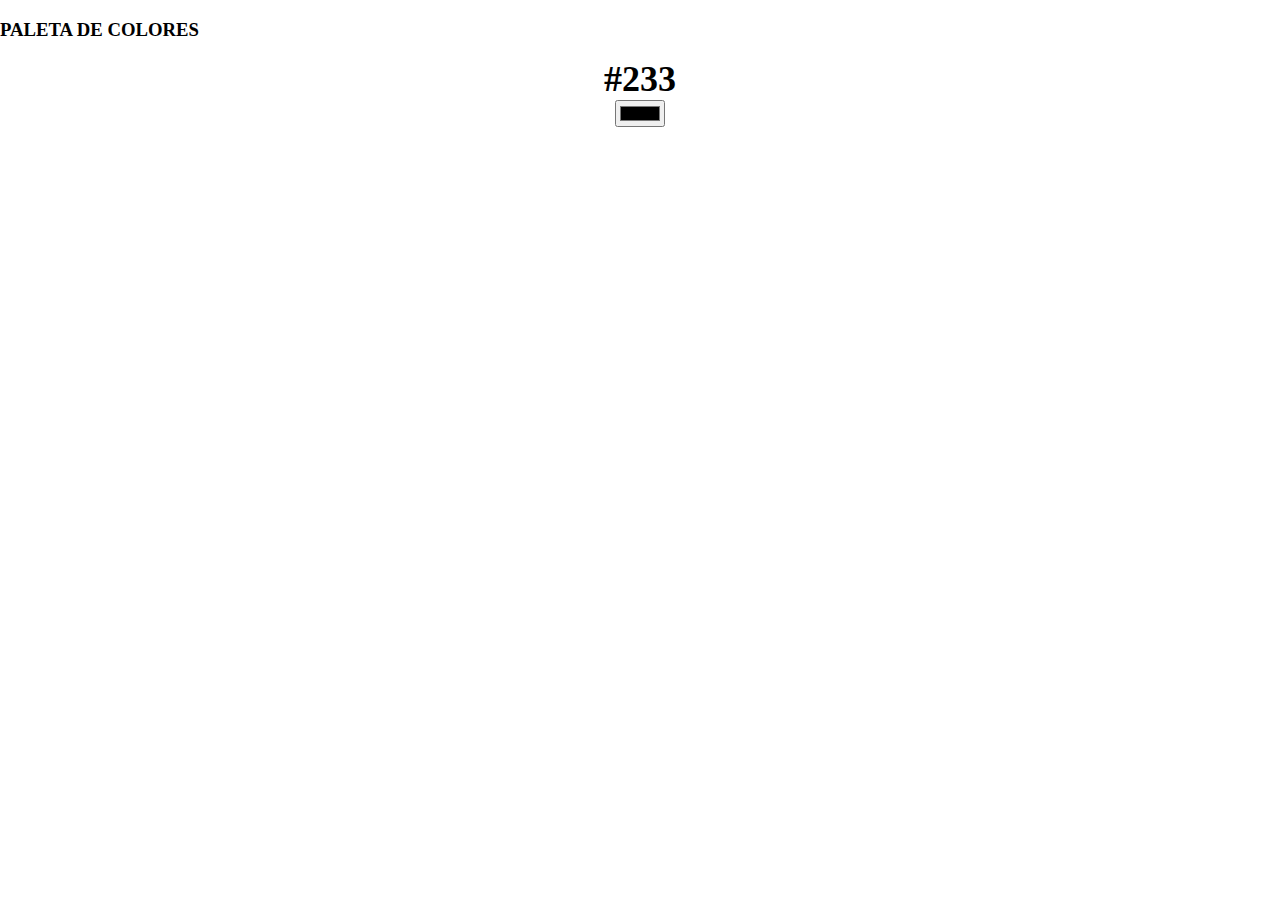
==== index.html @ 8121acbd "subiendo estructura de carpetas" ====
<!DOCTYPE html>
<html lang="en">
<head>
    <meta charset="UTF-8">
    <meta http-equiv="X-UA-Compatible" content="IE=edge">
    <meta name="viewport" content="width=device-width, initial-scale=1.0">
    <title>Document</title>

    <link rel="stylesheet" href="/css/normalize.css">
    <link rel="stylesheet" href="./css/style.css">
</head>
<body>
    <h3>PALETA DE COLORES</h3>
    <div class="salida" id="salida">#233</div>
     
    <div class="color-div">
        <input type="color" name="" id="color">
    </div>

    <script src="/js/js.js"></script>
</body>
</html>
---- css/style.css ----
@import url('https://fonts.googleapis.com/css2?family=Noto+Sans&display=swap');

html,body{
margin:0;
padding:0;
}
.salida{
    text-transform:uppercase;
    text-align:center;
    font-weight: bold;
    font-size: 4vh;
}
.color-div{
    text-align:center;
}
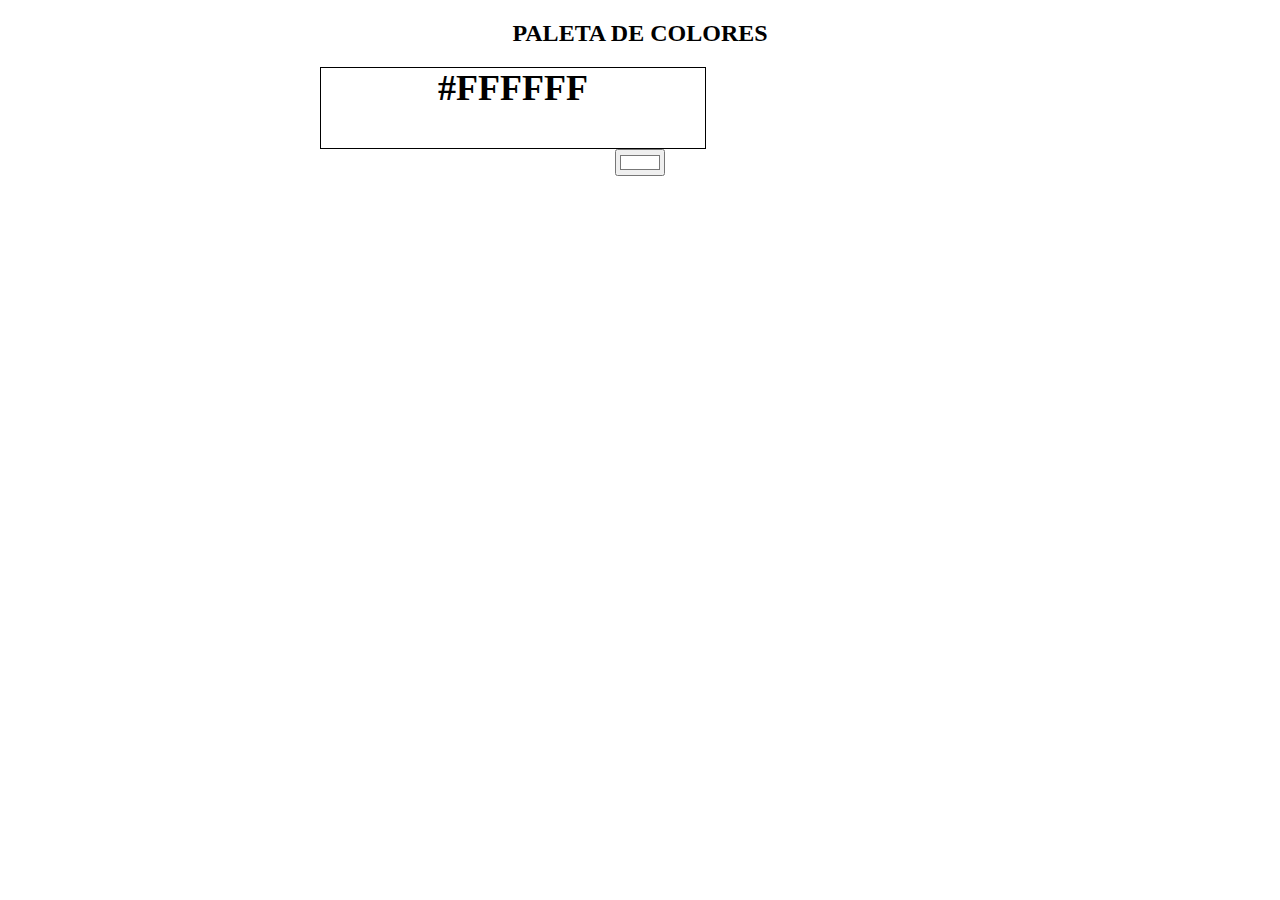
==== commit 530d0d15: "terminado el proyecto de color" ====
--- a/index.html
+++ b/index.html
@@ -6,17 +6,21 @@
     <meta name="viewport" content="width=device-width, initial-scale=1.0">
     <title>Document</title>
 
-    <link rel="stylesheet" href="/css/normalize.css">
+    <link rel="stylesheet" href="./css/normalize.css">
     <link rel="stylesheet" href="./css/style.css">
+    <link rel="shortcut icon" href="./assets/javascript.ico" type="image/x-icon">
 </head>
 <body>
-    <h3>PALETA DE COLORES</h3>
-    <div class="salida" id="salida">#233</div>
+
+    <h2 style="text-align:center;">PALETA DE COLORES</h2>
+    <div class="salida" id="salida">#ffffff</div>
      
-    <div class="color-div">
-        <input type="color" name="" id="color">
+    <div class="color-div"><!--value cambio el color-->
+        <input type="color" value="#ffffff" id="color">
     </div>
 
-    <script src="/js/js.js"></script>
+
+
+    <script src="./js/color.js"> </script>
 </body>
 </html>--- a/css/style.css
+++ b/css/style.css
@@ -9,6 +9,10 @@
     text-align:center;
     font-weight: bold;
     font-size: 4vh;
+    border: 1px solid #000;
+    width: 30%;
+    height:5rem;
+    margin:0 25%;
 }
 .color-div{
     text-align:center;
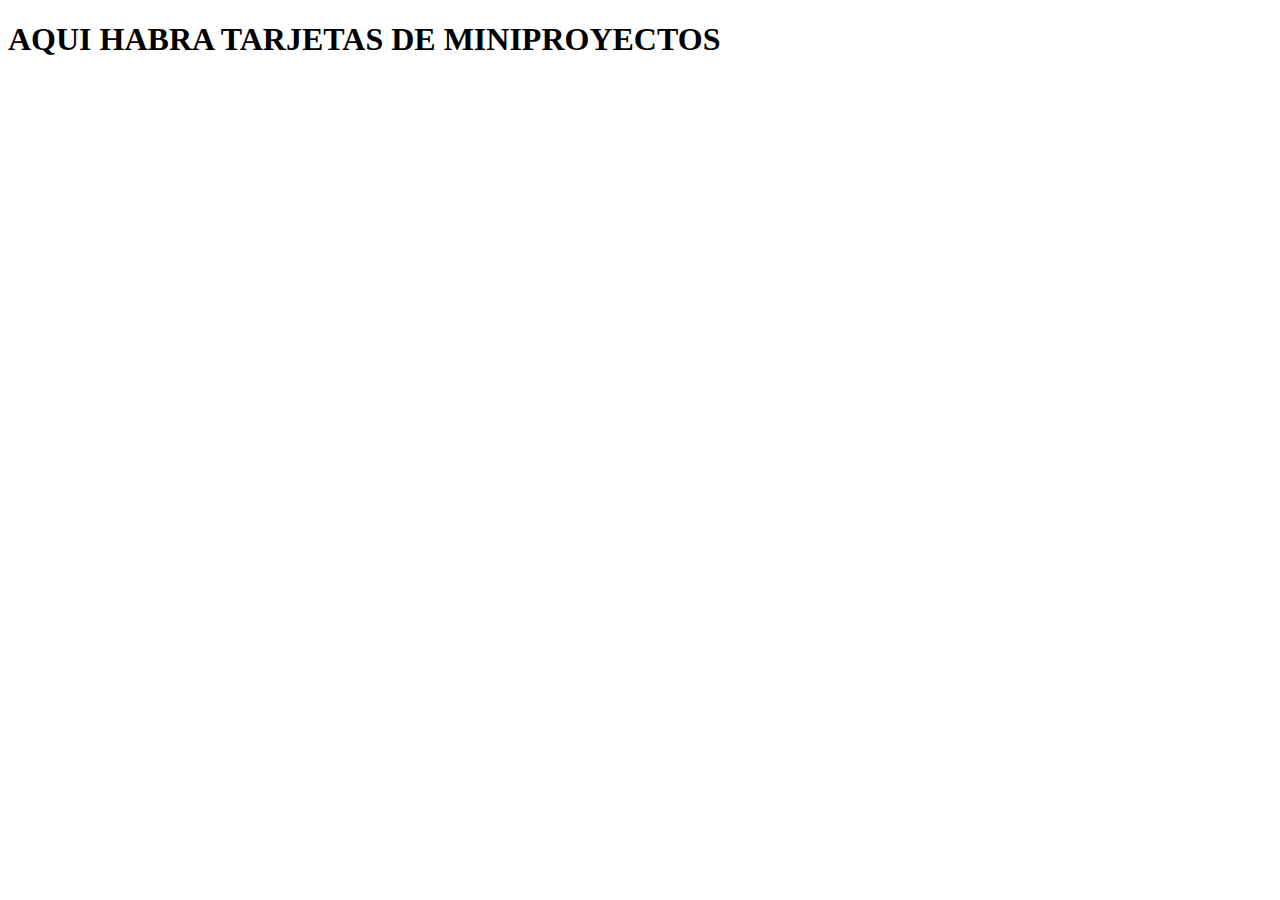
==== commit ef58100a: "creando index" ====
--- a/index.html
+++ b/index.html
@@ -5,22 +5,8 @@
     <meta http-equiv="X-UA-Compatible" content="IE=edge">
     <meta name="viewport" content="width=device-width, initial-scale=1.0">
     <title>Document</title>
-
-    <link rel="stylesheet" href="./css/normalize.css">
-    <link rel="stylesheet" href="./css/style.css">
-    <link rel="shortcut icon" href="./assets/javascript.ico" type="image/x-icon">
 </head>
 <body>
-
-    <h2 style="text-align:center;">PALETA DE COLORES</h2>
-    <div class="salida" id="salida">#ffffff</div>
-     
-    <div class="color-div"><!--value cambio el color-->
-        <input type="color" value="#ffffff" id="color">
-    </div>
-
-
-
-    <script src="./js/color.js"> </script>
+    <h1>AQUI HABRA TARJETAS DE MINIPROYECTOS</h1>
 </body>
 </html>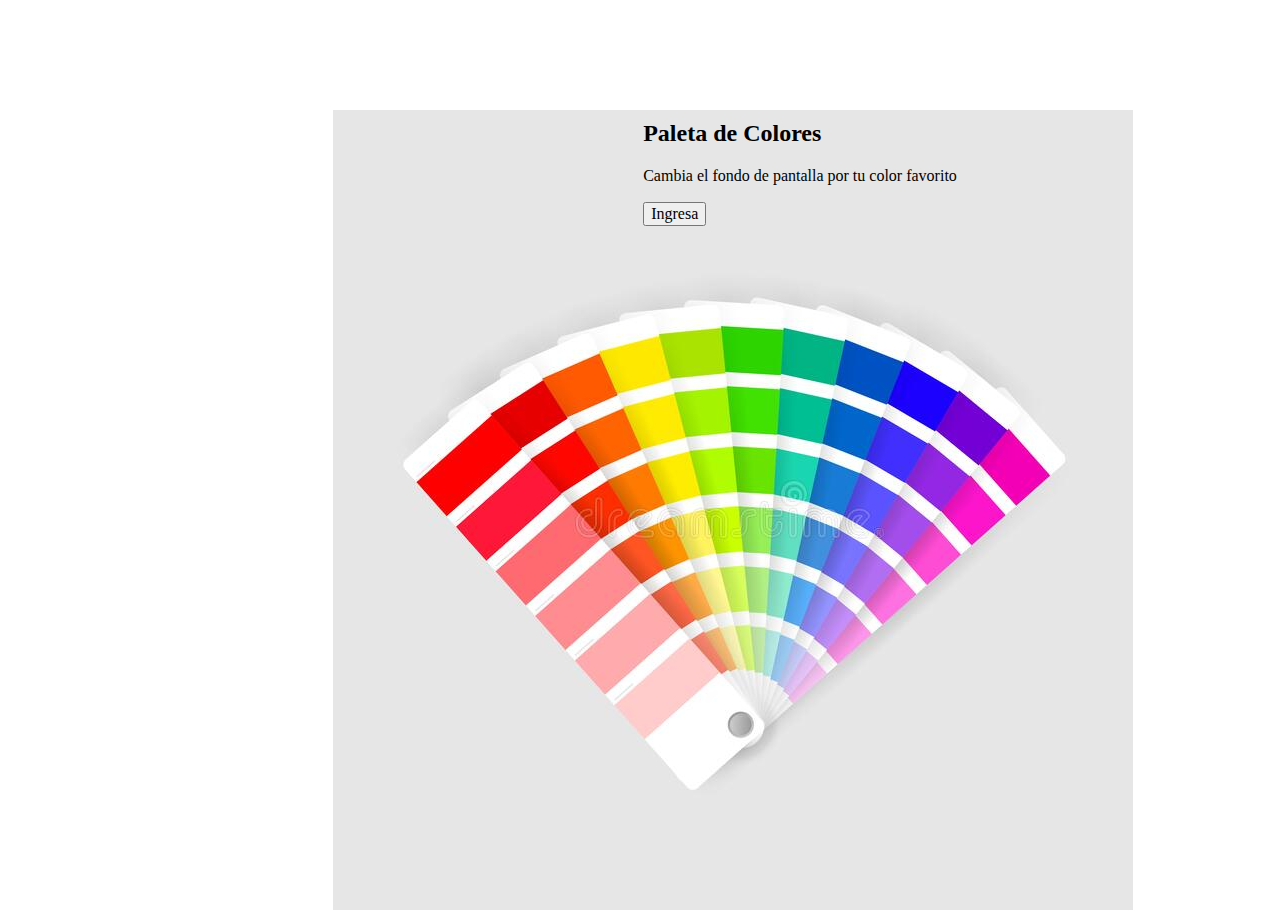
==== commit 09a35e1b: "subiendo css de Ãla card" ====
--- a/index.html
+++ b/index.html
@@ -4,9 +4,23 @@
     <meta charset="UTF-8">
     <meta http-equiv="X-UA-Compatible" content="IE=edge">
     <meta name="viewport" content="width=device-width, initial-scale=1.0">
-    <title>Document</title>
+    <title>Miniproyectos Javascripts</title>
+
+    <link rel="stylesheet" href="./css/normalize.css">
+    <link rel="stylesheet" href="./css/style.css">
 </head>
 <body>
-    <h1>AQUI HABRA TARJETAS DE MINIPROYECTOS</h1>
+    <!--Tarjetas CSS con efecto HOVER PARALLAX-->
+    <div class="container-cards">
+        <div class="card">
+            <img src="./assets/img/paleta.jpg" alt="">
+            <div class="img-back"></div>
+        </div>
+        <div class="descripcion">
+            <h2>Paleta de Colores</h2>
+            <p>Cambia el fondo de pantalla por tu color favorito</p>
+            <input type="button" value="Ingresa">
+        </div>
+    </div>
 </body>
 </html>--- a/css/style.css
+++ b/css/style.css
@@ -0,0 +1,103 @@
+@import url('https://fonts.googleapis.com/css2?family=Noto+Sans&display=swap');
+
+html,body{
+margin:0;
+padding:0;
+}
+/*estilo del INDEX*/
+/**1ra CARD: paleta de colores**/
+.container-cards{
+    max-width: 1200px;
+    margin:auto;
+    margin-top: 100px;
+    display:flex;
+    flex-wrap:wrap;
+    justify-content: center;
+}
+.card{
+    width: 300px;
+    margin: 10px;
+    transition: all 300ms;
+}
+.card:hover{
+    width: 350px;
+}
+.card .cover{
+    width: 100%;
+    height: 250px;
+    position: relative;
+    overflow: hidden;
+}
+.card:hover .cover img{
+    top: 0px;
+    filter: none;
+}
+
+.card .img__back{
+    width: 100%;
+    height: 200px;
+    position: absolute;
+    bottom: -80px;
+    left: 0;
+    background-size: cover;
+    border-radius: 20px;
+    transition: all 300ms;
+}
+
+.card:nth-of-type(1) .img-back{
+    background-image: url(../assets/img/negro.png);
+}
+
+.card:hover .img-back{
+    bottom: -40px;
+}
+
+.card .description{
+    background: white;
+    margin-top: -10px;
+    padding: 20px;
+    border-radius: 0px 0px 20px 20px;
+    transition: all 300ms;
+}
+
+.card:hover .description{
+    padding: 40px;
+}
+
+.card .description h2{
+    margin-top: 10px;
+}
+
+.card .description p{
+    margin-top: 10px;
+}
+
+.card .description input{
+    padding: 10px 40px;
+    margin-top: 20px;
+    border: none;
+    background: #A6359D;
+    color: white;
+    font-size: 14px;
+    cursor: pointer;
+    border-radius: 8px;
+    transition: all 300ms;
+}
+
+.card .description input:hover{
+    background: #83277b;
+}
+/*Estilo: color de paleta*/
+.salida{
+    text-transform:uppercase;
+    text-align:center;
+    font-weight: bold;
+    font-size: 4vh;
+    border: 1px solid #000;
+    width: 30%;
+    height:5rem;
+    margin:0 25%;
+}
+.color-div{
+    text-align:center;
+}
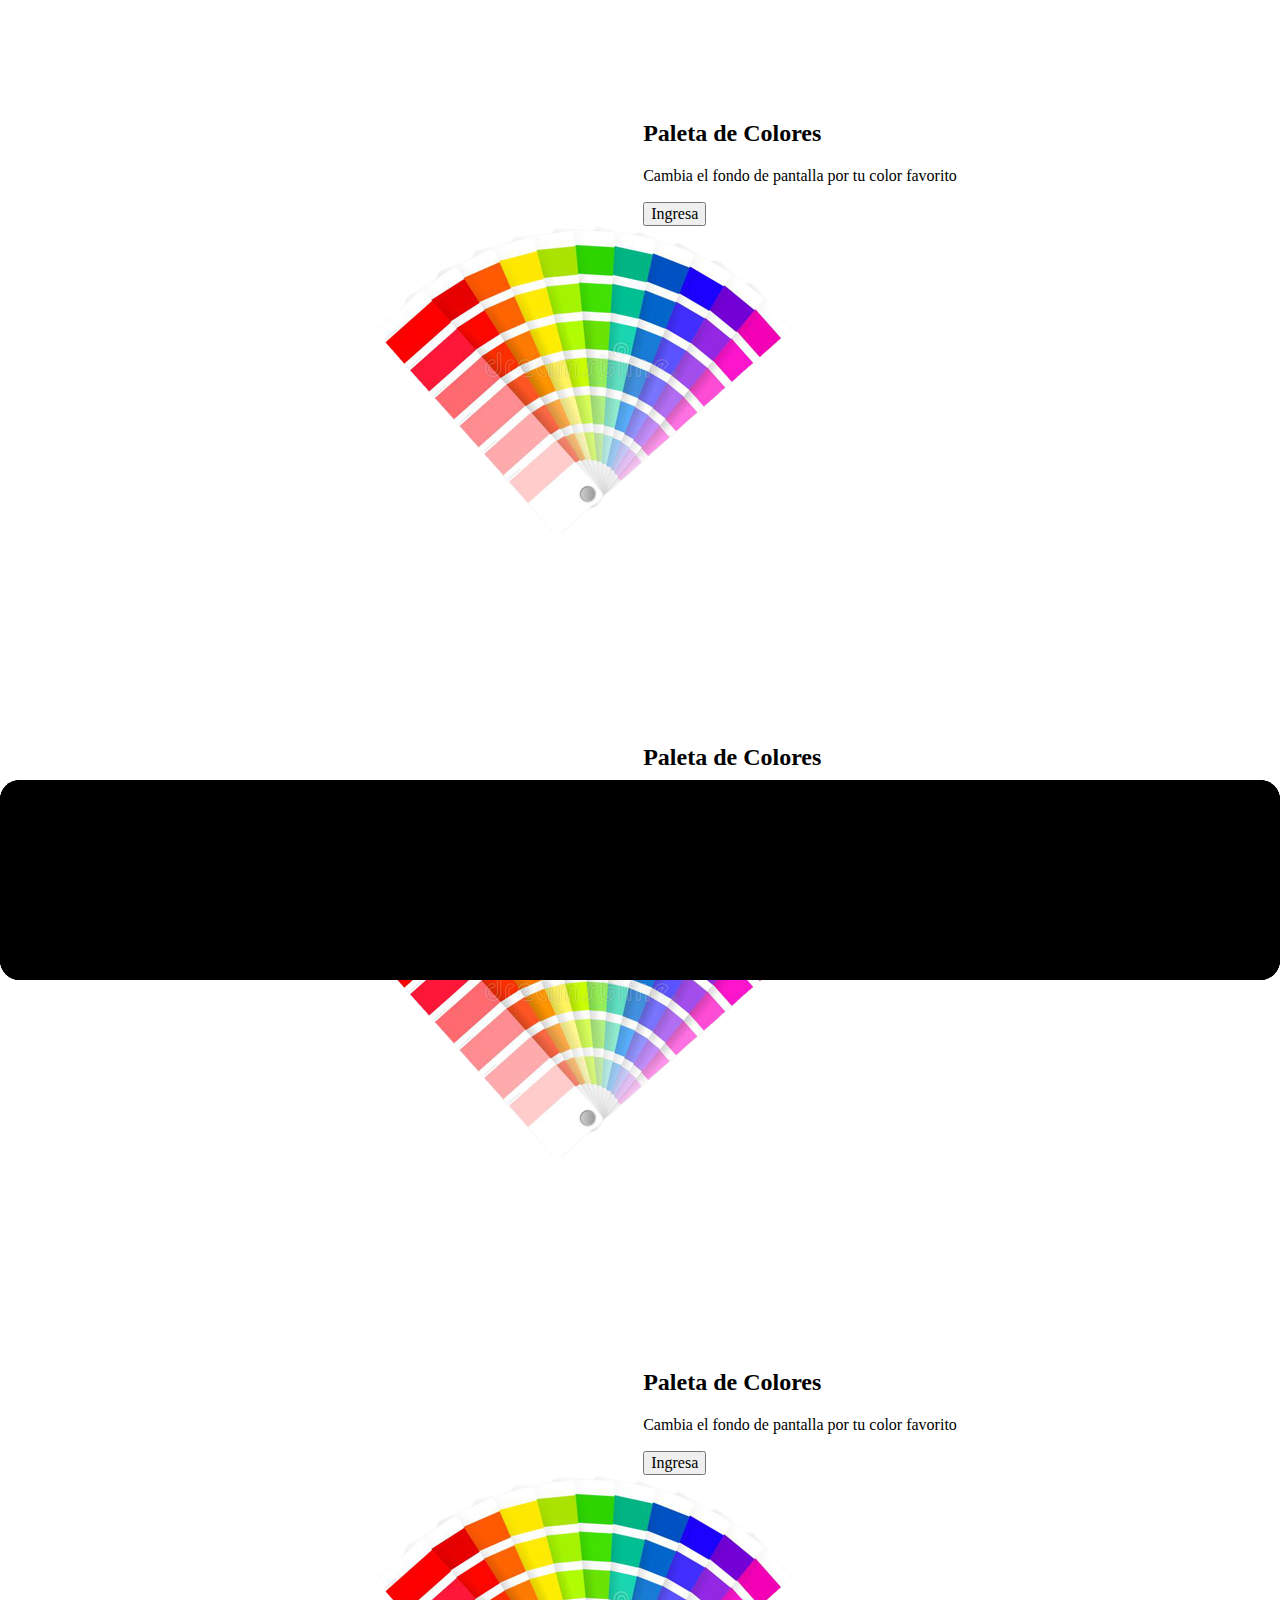
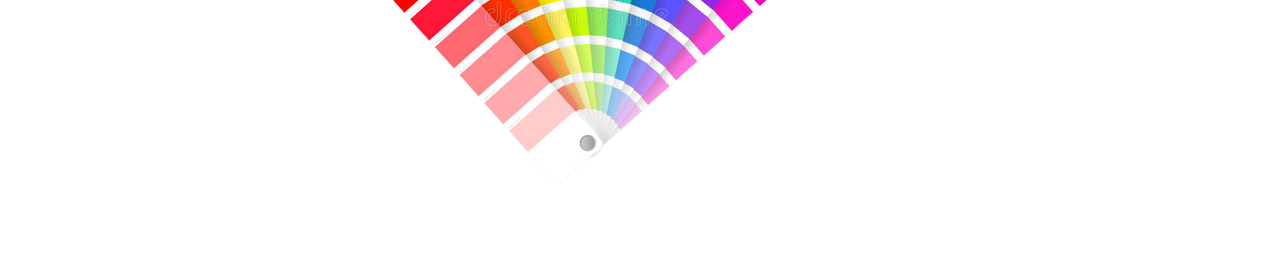
==== commit 02287b8b: "css subiendo con imagenes,falta pulir" ====
--- a/index.html
+++ b/index.html
@@ -13,7 +13,31 @@
     <!--Tarjetas CSS con efecto HOVER PARALLAX-->
     <div class="container-cards">
         <div class="card">
-            <img src="./assets/img/paleta.jpg" alt="">
+            <img src="./assets/img/Paleta.png" alt="">
+            <div class="img-back"></div>
+        </div>
+        <div class="descripcion">
+            <h2>Paleta de Colores</h2>
+            <p>Cambia el fondo de pantalla por tu color favorito</p>
+            <input type="button" value="Ingresa">
+        </div>
+    </div>
+
+    <div class="container-cards">
+        <div class="card">
+            <img src="./assets/img/Paleta.png" alt="">
+            <div class="img-back"></div>
+        </div>
+        <div class="descripcion">
+            <h2>Paleta de Colores</h2>
+            <p>Cambia el fondo de pantalla por tu color favorito</p>
+            <input type="button" value="Ingresa">
+        </div>
+    </div>
+
+    <div class="container-cards">
+        <div class="card">
+            <img src="./assets/img/Paleta.png" alt="">
             <div class="img-back"></div>
         </div>
         <div class="descripcion">
--- a/css/style.css
+++ b/css/style.css
@@ -33,7 +33,7 @@
     filter: none;
 }
 
-.card .img__back{
+.card .img-back{
     width: 100%;
     height: 200px;
     position: absolute;
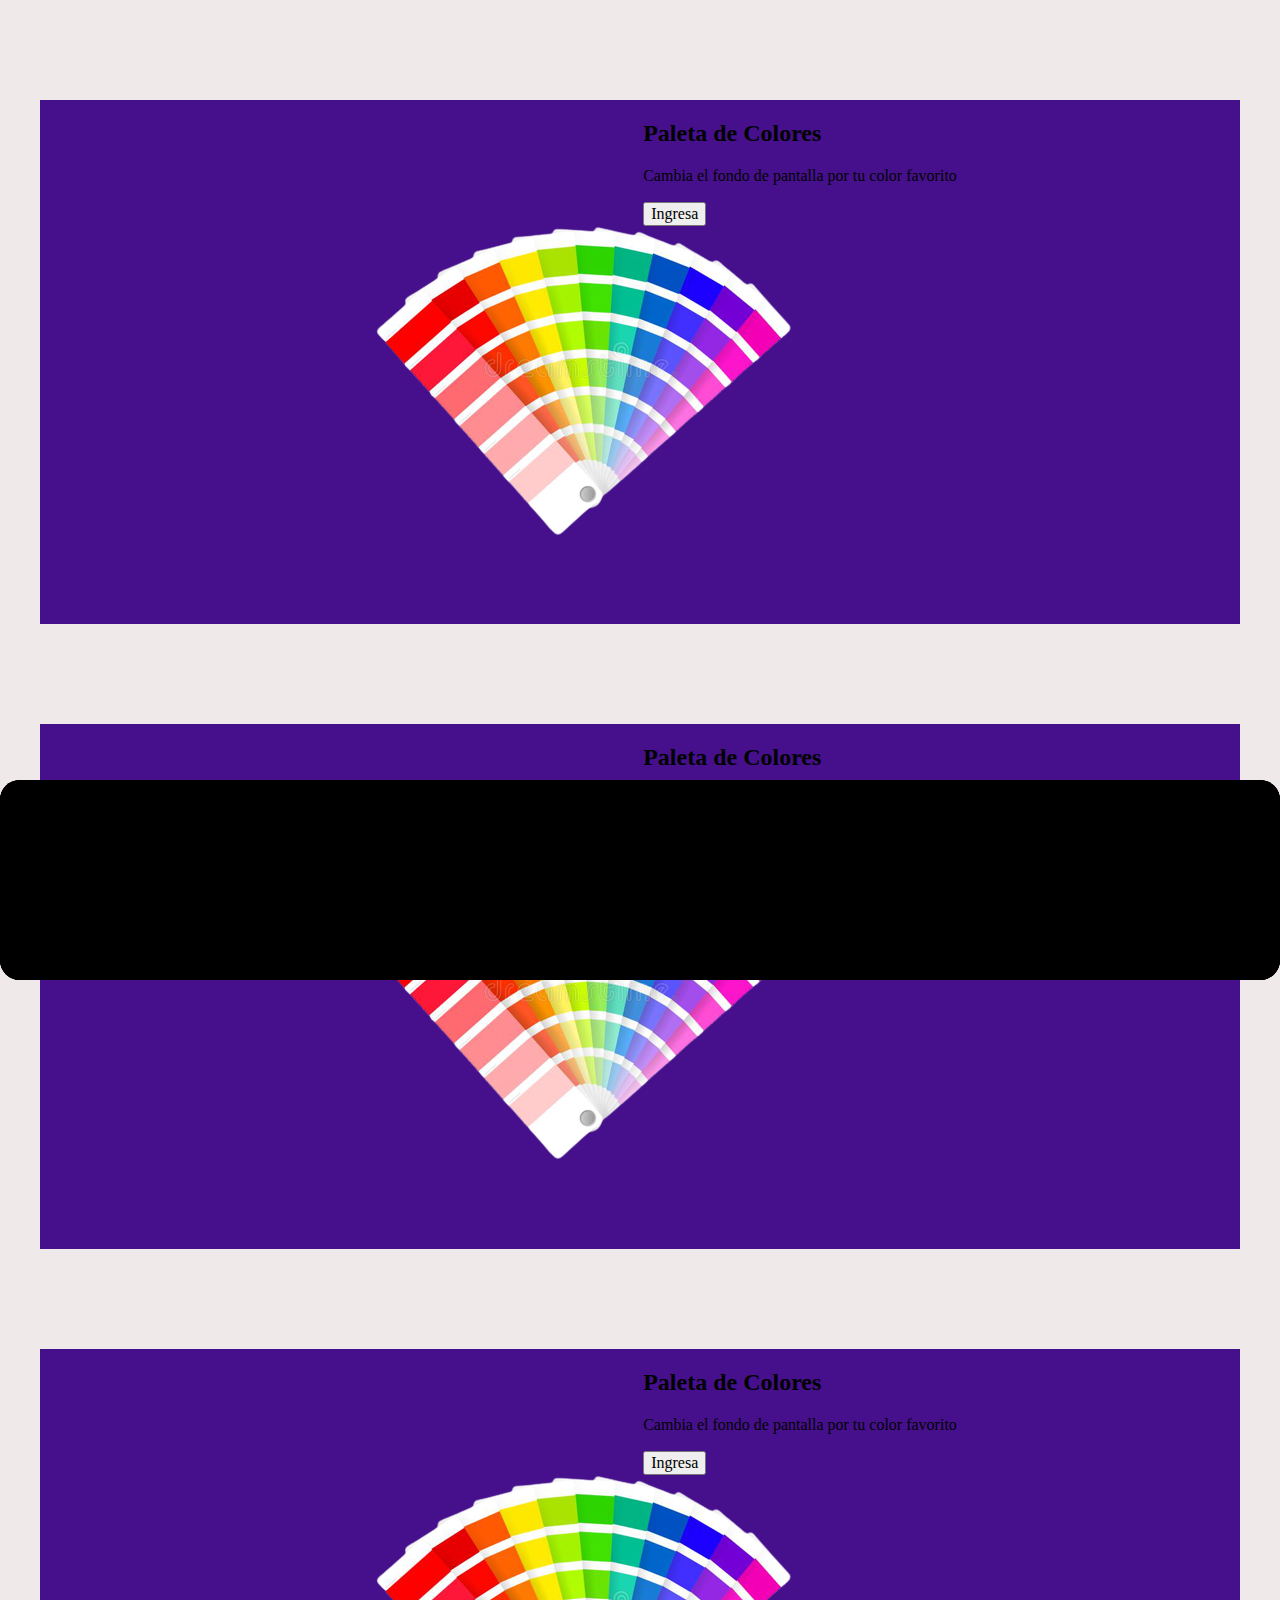
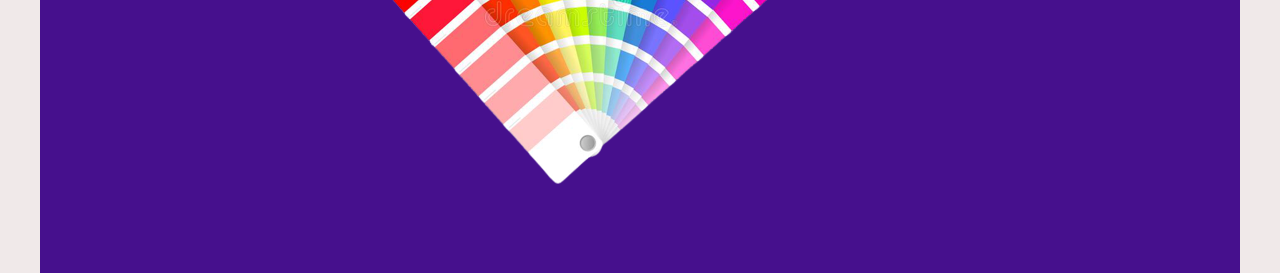
==== commit 1690ee89: "lista de tareas" ====
--- a/index.html
+++ b/index.html
@@ -19,7 +19,7 @@
         <div class="descripcion">
             <h2>Paleta de Colores</h2>
             <p>Cambia el fondo de pantalla por tu color favorito</p>
-            <input type="button" value="Ingresa">
+            <input type="button"  value="Ingresa">
         </div>
     </div>
 
--- a/css/style.css
+++ b/css/style.css
@@ -1,12 +1,13 @@
-@import url('https://fonts.googleapis.com/css2?family=Noto+Sans&display=swap');
 
 html,body{
 margin:0;
 padding:0;
+background-color:rgb(240, 233, 233);
 }
 /*estilo del INDEX*/
 /**1ra CARD: paleta de colores**/
 .container-cards{
+    background-color: rgb(70, 16, 141);
     max-width: 1200px;
     margin:auto;
     margin-top: 100px;
